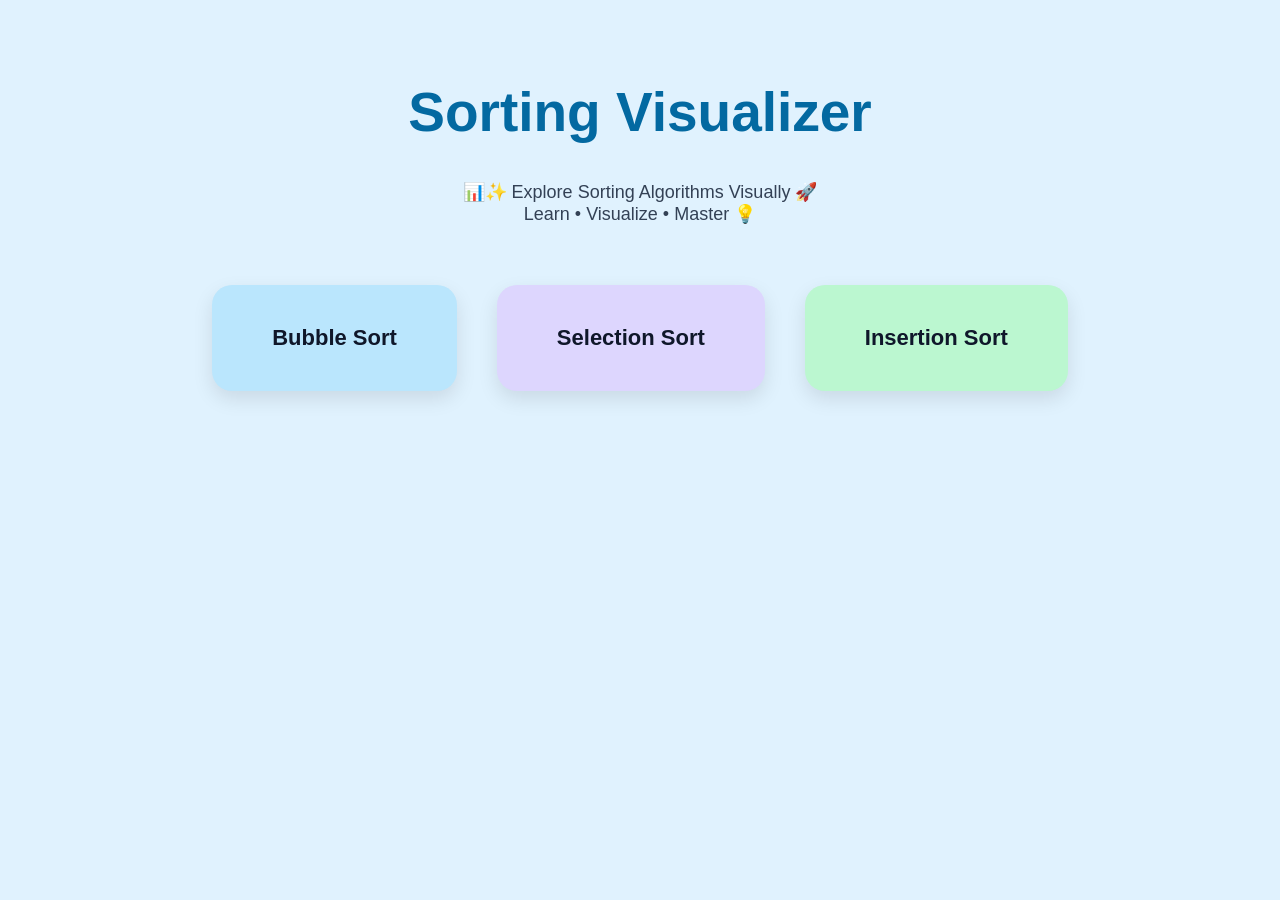
==== index.html @ c0d635e3 "Add files via upload" ====
<!DOCTYPE html>
<html>
<head>
  <title>Sorting Visualizer</title>
  <link rel="stylesheet" href="main.css">
</head>
<body>

<div class="container">
  <h1 class="title">Sorting Visualizer</h1>
  <p class="subtitle">
  📊✨ Explore Sorting Algorithms Visually 🚀<br>
  <span class="tagline">Learn • Visualize • Master 💡</span>
</p>

  <div class="card-container">
    <a href="bubble.html" class="card bubble">Bubble Sort</a>
    <a href="selection.html" class="card selection">Selection Sort</a>
    <a href="insertion.html" class="card insertion">Insertion Sort</a>
  </div>
</div>

</body>
</html>
---- main.css ----
body {
  margin: 0;
  font-family: Arial, sans-serif;
  background-color: #e0f2fe; /* pastel light blue */
  text-align: center;
}

/* Home Page Title */
.title {
  font-size: 55px;
  margin-top: 80px;
  color: #0369a1;
}

.subtitle {
  font-size: 18px;
  color: #334155;
}

/* Home Page Cards */
.card-container {
  margin-top: 60px;
  display: flex;
  justify-content: center;
  gap: 40px;
}

.card {
  padding: 40px 60px;
  border-radius: 20px;
  text-decoration: none;
  font-size: 22px;
  font-weight: bold;
  color: #0f172a;
  box-shadow: 0 8px 20px rgba(0,0,0,0.1);
  transition: 0.3s;
}

.card:hover {
  transform: scale(1.1);
}

.bubble {
  background-color: #bae6fd;   /* pastel blue */
}

.selection {
  background-color: #ddd6fe;   /* pastel purple */
}

.insertion {
  background-color: #bbf7d0;   /* pastel green */
}

/* Bubble Sort Page Background */
.bubble-bg {
  background-color: #bae6fd;
  min-height: 100vh;
}

/* Page Layout */
.layout {
  display: flex;
  gap: 30px;
  padding: 20px;
  align-items: flex-start;
}

/* Left Panel */
.side-box {
  width: 250px;
  background: #e0f2fe;
  padding: 18px;
  border-radius: 16px;
  box-shadow: 0 5px 14px rgba(0,0,0,0.1);
  text-align: left;
}

.side-box h3 {
  margin-top: 0;
  color: #075985;
}

/* Main Area */
.main {
  flex: 1;
}

/* Controls */
.controls {
  margin: 20px;
}

.controls input {
  padding: 10px 14px;
  border-radius: 10px;
  border: 1px solid #94a3b8;
  width: 260px;
  font-size: 15px;
}

.controls button {
  padding: 10px 16px;
  margin: 5px;
  border: none;
  border-radius: 10px;
  background: white;
  font-weight: bold;
  cursor: pointer;
  box-shadow: 0 3px 8px rgba(0,0,0,0.1);
  transition: 0.3s;
}

.controls button:hover {
  transform: scale(1.05);
}

/* Array Area */
#array {
  display: flex;
  justify-content: center;
  align-items: flex-end;
  gap: 10px;
  margin-top: 30px;
  min-height: 260px;
  padding: 20px;
}

/* Bars */
.bar {
  width: 45px;
  background: #0284c7;
  border-radius: 8px 8px 0 0;
  transition: all 0.4s ease;
  display: flex;
  align-items: flex-end;
  justify-content: center;
  color: black;
  font-weight: bold;
  font-size: 15px;
  padding-bottom: 8px;
  box-shadow: 0 4px 10px rgba(0,0,0,0.12);
}

/* Comparison / Swap / Sorted colors */
.compare {
  background: #facc15 !important; /* yellow */
}

.swap {
  background: #ef4444 !important; /* red */
}

.sorted {
  background: #22c55e !important; /* green */
}

/* Explanation Box */
.explanation {
  margin: 20px auto;
  width: 70%;
  padding: 15px;
  background: white;
  border-radius: 12px;
  font-size: 16px;
  box-shadow: 0 3px 10px rgba(0,0,0,0.1);
}

/* Step Details Box */
.step-box {
  margin-top: 10px;
  padding: 12px;
  background: white;
  border-radius: 10px;
  font-size: 14px;
  box-shadow: 0 3px 10px rgba(0,0,0,0.1);
  line-height: 1.5;
}

/* Optional scroll box if explanation becomes long */
.full-box {
  margin-top: 10px;
  padding: 10px;
  background: white;
  border-radius: 10px;
  font-size: 13px;
  max-height: 200px;
  overflow-y: auto;
  box-shadow: 0 3px 10px rgba(0,0,0,0.1);
}
/* Selection page background */
.selection-bg {
  background-color: #ddd6fe; /* pastel purple */
}

/* Layout */
.layout {
  display: flex;
  gap: 30px;
  padding: 20px;
}

/* Left side box */
.side-box {
  width: 220px;
  background: white;
  padding: 15px;
  border-radius: 15px;
}

/* Step box */
.step-box {
  margin-top: 10px;
  padding: 10px;
  background: #f1f5f9;
  border-radius: 10px;
}

/* Bars */
.bar {
  width: 30px;
  margin: 5px;
  background: #7c3aed;
  border-radius: 6px;
  transition: all 0.3s ease;
  display: flex;
  align-items: flex-end;
  justify-content: center;
  font-weight: bold;
}
/* Insertion page background */
.insertion-bg {
  background-color: #bbf7d0;  /* pastel green */
}

/* Layout */
.layout {
  display: flex;
  gap: 30px;
  padding: 20px;
}

/* Left panel */
.side-box {
  width: 240px;
  background: #ecfdf5;
  padding: 15px;
  border-radius: 15px;
  box-shadow: 0 5px 15px rgba(0,0,0,0.1);
}

/* Step box */
.step-box {
  margin-top: 10px;
  padding: 10px;
  background: white;
  border-radius: 10px;
  font-size: 14px;
}

/* Main section */
.main {
  flex: 1;
}

/* Controls */
.controls {
  margin: 20px;
}

.controls input {
  padding: 10px;
  border-radius: 8px;
  border: 1px solid #ccc;
}

.controls button {
  padding: 10px 15px;
  margin: 5px;
  border: none;
  border-radius: 8px;
  background: #22c55e;
  color: white;
  font-weight: bold;
  cursor: pointer;
  transition: 0.3s;
}

.controls button:hover {
  transform: scale(1.1);
}

/* Array container */
#array {
  display: flex;
  justify-content: center;
  align-items: flex-end;
  margin-top: 40px;
  height: 300px;
}

/* Bars */
.bar {
  width: 35px;
  margin: 5px;
  background: linear-gradient(to top, #16a34a, #86efac);
  border-radius: 8px;
  transition: all 0.3s ease;

  display: flex;
  align-items: flex-end;
  justify-content: center;

  font-weight: bold;
  color: black;
}

/* Explanation box */
.explanation {
  margin-top: 20px;
  padding: 15px;
  background: white;
  border-radius: 12px;
  font-size: 16px;
}
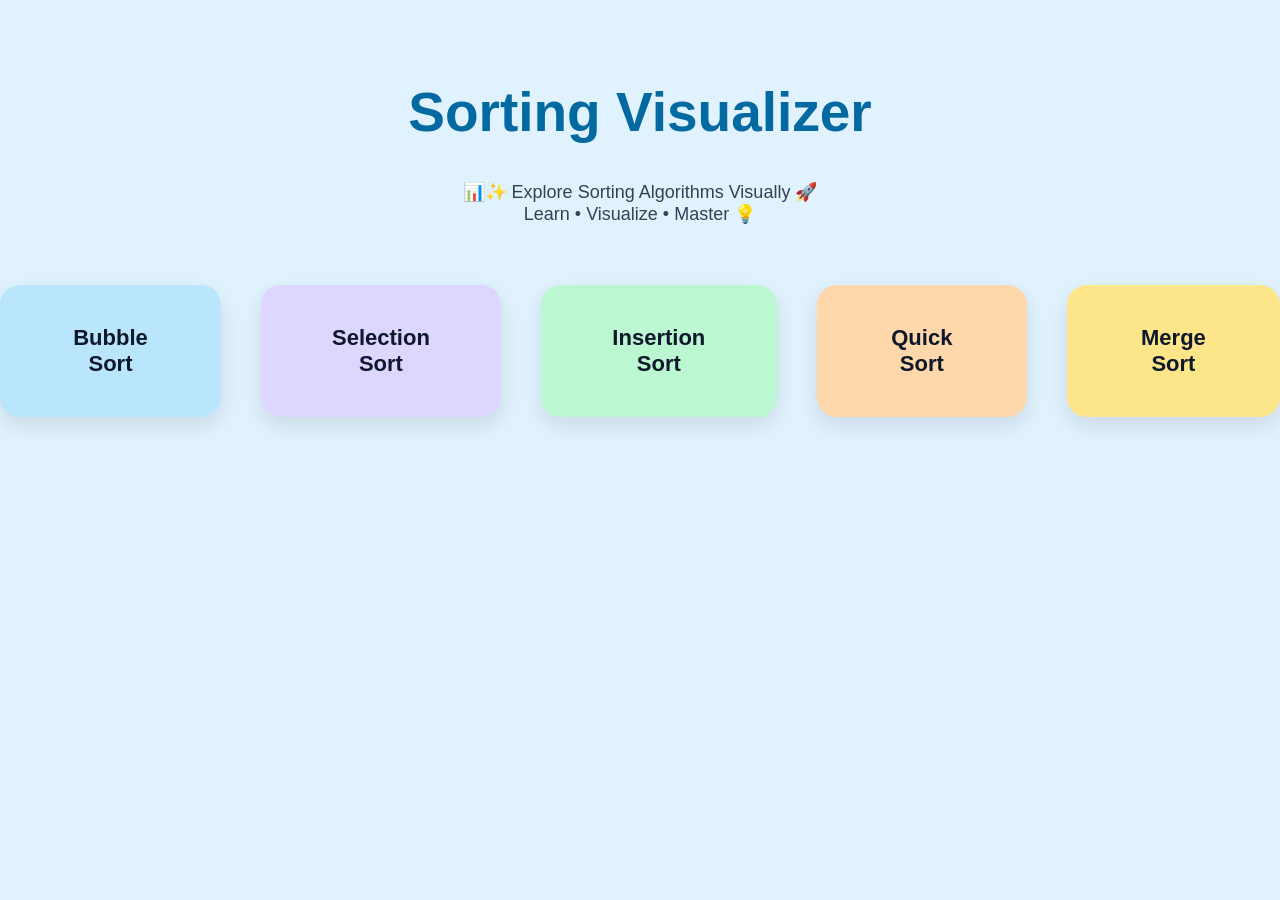
==== commit b84945a8: "Add files via upload" ====
--- a/index.html
+++ b/index.html
@@ -9,15 +9,17 @@
 <div class="container">
   <h1 class="title">Sorting Visualizer</h1>
   <p class="subtitle">
-  📊✨ Explore Sorting Algorithms Visually 🚀<br>
-  <span class="tagline">Learn • Visualize • Master 💡</span>
-</p>
+    📊✨ Explore Sorting Algorithms Visually 🚀<br>
+    <span class="tagline">Learn • Visualize • Master 💡</span>
+  </p>
 
   <div class="card-container">
-    <a href="bubble.html" class="card bubble">Bubble Sort</a>
-    <a href="selection.html" class="card selection">Selection Sort</a>
-    <a href="insertion.html" class="card insertion">Insertion Sort</a>
-  </div>
+  <a href="bubble.html" class="card bubble">Bubble Sort</a>
+  <a href="selection.html" class="card selection">Selection Sort</a>
+  <a href="insertion.html" class="card insertion">Insertion Sort</a>
+  <a href="quick.html" class="card quick">Quick Sort</a>
+  <a href="merge.html" class="card merge">Merge Sort</a> <!-- ✅ ADD THIS -->
+</div>
 </div>
 
 </body>
--- a/main.css
+++ b/main.css
@@ -1,11 +1,12 @@
+/* 🌐 GLOBAL */
 body {
   margin: 0;
   font-family: Arial, sans-serif;
-  background-color: #e0f2fe; /* pastel light blue */
+  background-color: #e0f2fe;
   text-align: center;
 }
 
-/* Home Page Title */
+/* 🏷 TITLE */
 .title {
   font-size: 55px;
   margin-top: 80px;
@@ -17,7 +18,7 @@
   color: #334155;
 }
 
-/* Home Page Cards */
+/* 🏠 HOME CARDS */
 .card-container {
   margin-top: 60px;
   display: flex;
@@ -40,25 +41,16 @@
   transform: scale(1.1);
 }
 
-.bubble {
-  background-color: #bae6fd;   /* pastel blue */
-}
-
-.selection {
-  background-color: #ddd6fe;   /* pastel purple */
-}
-
-.insertion {
-  background-color: #bbf7d0;   /* pastel green */
-}
-
-/* Bubble Sort Page Background */
-.bubble-bg {
-  background-color: #bae6fd;
-  min-height: 100vh;
-}
-
-/* Page Layout */
+.bubble { background-color: #bae6fd; }
+.selection { background-color: #ddd6fe; }
+.insertion { background-color: #bbf7d0; }
+
+/* 🎨 PAGE BACKGROUNDS */
+.bubble-bg { background-color: #bae6fd; min-height: 100vh; }
+.selection-bg { background-color: #ddd6fe; min-height: 100vh; }
+.insertion-bg { background-color: #bbf7d0; min-height: 100vh; }
+
+/* 📦 LAYOUT */
 .layout {
   display: flex;
   gap: 30px;
@@ -66,9 +58,9 @@
   align-items: flex-start;
 }
 
-/* Left Panel */
+/* 📘 LEFT PANEL */
 .side-box {
-  width: 250px;
+  width: 260px;
   background: #e0f2fe;
   padding: 18px;
   border-radius: 16px;
@@ -77,16 +69,16 @@
 }
 
 .side-box h3 {
-  margin-top: 0;
+  margin-top: 18px;
   color: #075985;
 }
 
-/* Main Area */
+/* 📗 MAIN AREA */
 .main {
   flex: 1;
 }
 
-/* Controls */
+/* 🎛 CONTROLS */
 .controls {
   margin: 20px;
 }
@@ -115,7 +107,7 @@
   transform: scale(1.05);
 }
 
-/* Array Area */
+/* 📊 ARRAY */
 #array {
   display: flex;
   justify-content: center;
@@ -126,12 +118,10 @@
   padding: 20px;
 }
 
-/* Bars */
+/* 📊 BASE BAR */
 .bar {
   width: 45px;
-  background: #0284c7;
   border-radius: 8px 8px 0 0;
-  transition: all 0.4s ease;
   display: flex;
   align-items: flex-end;
   justify-content: center;
@@ -140,22 +130,28 @@
   font-size: 15px;
   padding-bottom: 8px;
   box-shadow: 0 4px 10px rgba(0,0,0,0.12);
-}
-
-/* Comparison / Swap / Sorted colors */
-.compare {
-  background: #facc15 !important; /* yellow */
-}
-
-.swap {
-  background: #ef4444 !important; /* red */
-}
-
-.sorted {
-  background: #22c55e !important; /* green */
-}
-
-/* Explanation Box */
+  transition: all 0.4s ease;
+}
+
+/* 🎨 ALGORITHM COLORS */
+.bubble-bg .bar {
+  background: #0284c7;
+}
+
+.selection-bg .bar {
+  background: #7c3aed;
+}
+
+.insertion-bg .bar {
+  background: linear-gradient(to top, #16a34a, #86efac);
+}
+
+/* 🔁 STATES */
+.compare { background: #facc15 !important; }
+.swap { background: #ef4444 !important; }
+.sorted { background: #22c55e !important; }
+
+/* 📘 EXPLANATION */
 .explanation {
   margin: 20px auto;
   width: 70%;
@@ -166,7 +162,7 @@
   box-shadow: 0 3px 10px rgba(0,0,0,0.1);
 }
 
-/* Step Details Box */
+/* 📊 STEP BOX */
 .step-box {
   margin-top: 10px;
   padding: 12px;
@@ -174,152 +170,88 @@
   border-radius: 10px;
   font-size: 14px;
   box-shadow: 0 3px 10px rgba(0,0,0,0.1);
-  line-height: 1.5;
-}
-
-/* Optional scroll box if explanation becomes long */
-.full-box {
-  margin-top: 10px;
-  padding: 10px;
-  background: white;
-  border-radius: 10px;
+}
+
+/* 💻 CODE BLOCK (MATCH LEFT PANEL) */
+.code-scroll {
+  background: #e0f2fe;   /* SAME as side-box */
+  color: #0f172a;
+  padding: 12px;
+  border-radius: 10px;
+  font-family: monospace;
   font-size: 13px;
-  max-height: 200px;
+  height: 180px;
   overflow-y: auto;
-  box-shadow: 0 3px 10px rgba(0,0,0,0.1);
-}
-/* Selection page background */
+}
+
+/* remove spacing */
+.code-scroll pre {
+  margin: 0;
+}
+
+/* ✨ SCROLLBAR */
+.code-scroll::-webkit-scrollbar {
+  width: 6px;
+}
+
+.code-scroll::-webkit-scrollbar-thumb {
+  background: #94a3b8;
+  border-radius: 10px;
+}
+/* 🌿 Bubble → very light pastel green */
+.bubble-bg .side-box {
+  background: #ecfdf5;
+}
+
+/* 🌊 Selection → very light pastel blue */
+.selection-bg .side-box {
+  background: #f0f9ff;
+}
+
+/* 💜 Insertion → very light pastel lavender */
+.insertion-bg .side-box {
+  background: #f5f3ff;
+}
+/* 🌿 Bubble → soft pastel green background */
+
+/* 🔵 Bubble → lighter pastel blue */
+.bubble-bg {
+  background-color: #dbeafe;
+}
+
+/* 💜 Selection → lighter pastel lavender */
 .selection-bg {
-  background-color: #ddd6fe; /* pastel purple */
-}
-
-/* Layout */
-.layout {
-  display: flex;
-  gap: 30px;
-  padding: 20px;
-}
-
-/* Left side box */
-.side-box {
-  width: 220px;
-  background: white;
-  padding: 15px;
-  border-radius: 15px;
-}
-
-/* Step box */
-.step-box {
-  margin-top: 10px;
-  padding: 10px;
-  background: #f1f5f9;
-  border-radius: 10px;
-}
-
-/* Bars */
-.bar {
-  width: 30px;
-  margin: 5px;
-  background: #7c3aed;
-  border-radius: 6px;
-  transition: all 0.3s ease;
-  display: flex;
-  align-items: flex-end;
-  justify-content: center;
-  font-weight: bold;
-}
-/* Insertion page background */
+  background-color: #ede9fe;
+}
+
+/* 🟢 Insertion → lighter pastel green */
 .insertion-bg {
-  background-color: #bbf7d0;  /* pastel green */
-}
-
-/* Layout */
-.layout {
-  display: flex;
-  gap: 30px;
-  padding: 20px;
-}
-
-/* Left panel */
-.side-box {
-  width: 240px;
-  background: #ecfdf5;
-  padding: 15px;
-  border-radius: 15px;
-  box-shadow: 0 5px 15px rgba(0,0,0,0.1);
-}
-
-/* Step box */
-.step-box {
-  margin-top: 10px;
-  padding: 10px;
-  background: white;
-  border-radius: 10px;
-  font-size: 14px;
-}
-
-/* Main section */
-.main {
-  flex: 1;
-}
-
-/* Controls */
-.controls {
-  margin: 20px;
-}
-
-.controls input {
-  padding: 10px;
-  border-radius: 8px;
-  border: 1px solid #ccc;
-}
-
-.controls button {
-  padding: 10px 15px;
-  margin: 5px;
-  border: none;
-  border-radius: 8px;
-  background: #22c55e;
-  color: white;
-  font-weight: bold;
-  cursor: pointer;
-  transition: 0.3s;
-}
-
-.controls button:hover {
-  transform: scale(1.1);
-}
-
-/* Array container */
-#array {
-  display: flex;
-  justify-content: center;
-  align-items: flex-end;
-  margin-top: 40px;
-  height: 300px;
-}
-
-/* Bars */
-.bar {
-  width: 35px;
-  margin: 5px;
-  background: linear-gradient(to top, #16a34a, #86efac);
-  border-radius: 8px;
-  transition: all 0.3s ease;
-
-  display: flex;
-  align-items: flex-end;
-  justify-content: center;
-
-  font-weight: bold;
-  color: black;
-}
-
-/* Explanation box */
-.explanation {
-  margin-top: 20px;
-  padding: 15px;
-  background: white;
-  border-radius: 12px;
-  font-size: 16px;
+  background-color: #dcfce7;
+}
+/* Quick Sort page background */
+/* 🟠 Quick → very light pastel orange */
+.quick-bg {
+  background-color: #fff7ed;
+  min-height: 100vh;
+}
+/* Quick Sort left panel */
+.quick {
+  background-color: #fed7aa; /* pastel light orange */
+}
+/* 🟠 Quick Sort bars → soft orange */
+.quick-bg .bar {
+  background: linear-gradient(to top, #fb923c, #fed7aa);
+}
+.merge-bg {
+  background-color: #fffbeb; /* very light pastel yellow */
+  min-height: 100vh;
+}
+.merge-bg .side-box {
+  background: #fce7f3; /* light pastel pink */
+}
+.merge {
+  background-color: #fde68a; /* light pastel yellow */
+}
+.merge-bg .bar {
+  background: linear-gradient(to top, #eab308, #fde68a);
 }
